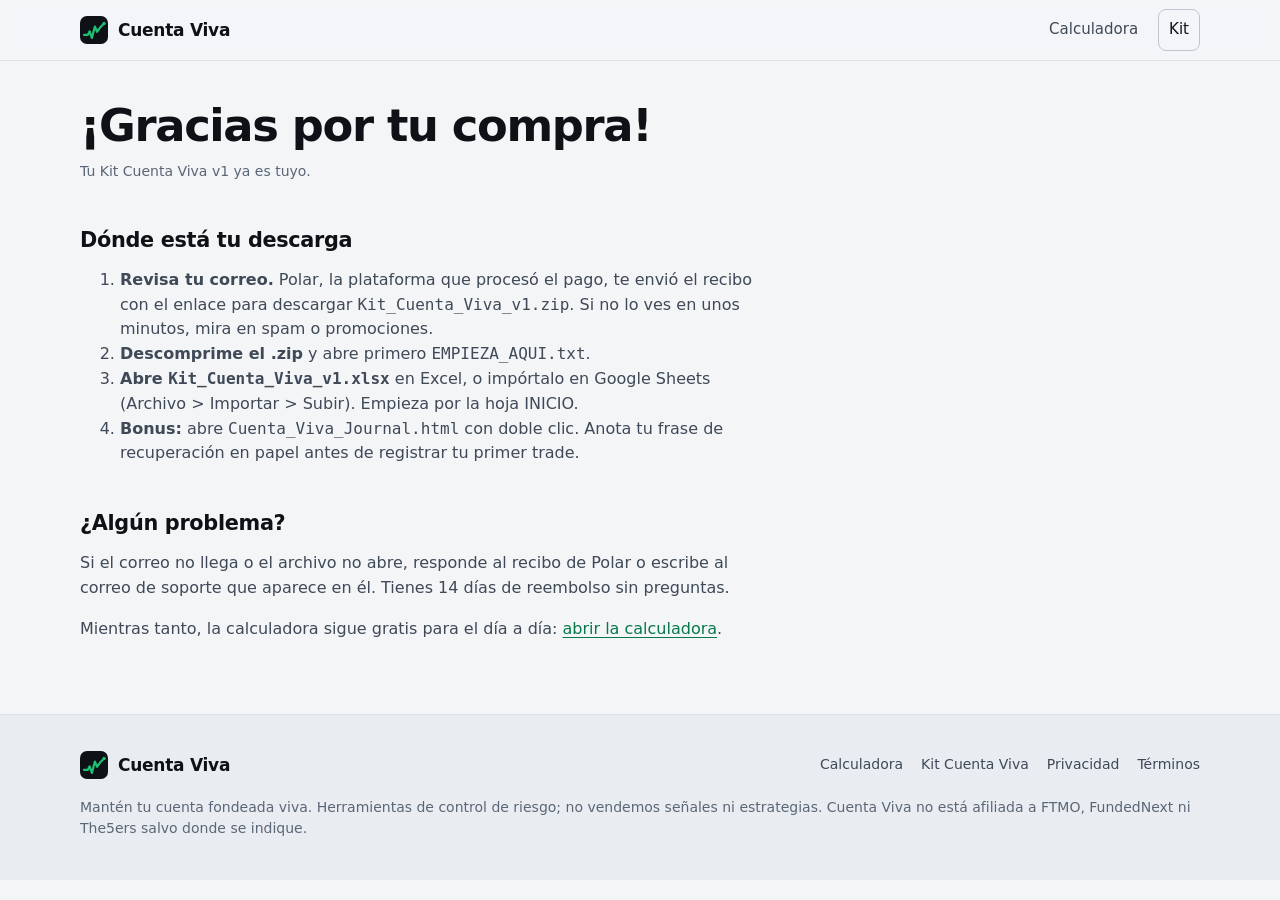
==== gracias.html @ 774d7f0c "Add post-purchase thank-you page Co-Authored-By: Claude Opus 5.5 <noreply@anthropic.com>" ====
<!doctype html>
<html lang="es">
<head>
<meta charset="utf-8">
<meta name="viewport" content="width=device-width, initial-scale=1, viewport-fit=cover">
<title>Gracias por tu compra | Cuenta Viva</title>
<meta name="robots" content="noindex">
<meta name="theme-color" content="#0E1116" media="(prefers-color-scheme: dark)">
<meta name="theme-color" content="#F3F5F7" media="(prefers-color-scheme: light)">
<meta name="color-scheme" content="dark light">
<link rel="icon" href="favicon.svg" type="image/svg+xml">
<link rel="stylesheet" href="styles.css">
</head>
<body>
<a class="skip" href="#main">Saltar al contenido</a>
<header class="site-header">
  <div class="wrap">
    <a class="brand" href="./" aria-label="Cuenta Viva, inicio">
      <svg viewBox="0 0 32 32" aria-hidden="true"><rect width="32" height="32" rx="8" fill="#0E1116"/><path d="M4.5 21.5h4.5l2-4 2.6 7.5 3.4-13 2.5 6 3.2-4.5 4.8-5" fill="none" stroke="#1FBF75" stroke-width="2.5" stroke-linecap="round" stroke-linejoin="round"/><circle cx="27.5" cy="8.5" r="1.9" fill="#1FBF75"/></svg>
      Cuenta Viva
    </a>
    <nav class="nav" aria-label="Principal">
      <a href="./">Calculadora</a>
      <a href="kit.html" class="nav-cta">Kit</a>
    </nav>
  </div>
</header>

<main id="main">
  <article class="wrap doc">
    <h1>¡Gracias por tu compra!</h1>
    <p class="updated">Tu Kit Cuenta Viva v1 ya es tuyo.</p>
    <div class="prose">
      <h2>Dónde está tu descarga</h2>
      <ol>
        <li><strong>Revisa tu correo.</strong> Polar, la plataforma que procesó el pago, te envió el recibo con el enlace para descargar <code>Kit_Cuenta_Viva_v1.zip</code>. Si no lo ves en unos minutos, mira en spam o promociones.</li>
        <li><strong>Descomprime el .zip</strong> y abre primero <code>EMPIEZA_AQUI.txt</code>.</li>
        <li><strong>Abre <code>Kit_Cuenta_Viva_v1.xlsx</code></strong> en Excel, o impórtalo en Google Sheets (Archivo &gt; Importar &gt; Subir). Empieza por la hoja INICIO.</li>
        <li><strong>Bonus:</strong> abre <code>Cuenta_Viva_Journal.html</code> con doble clic. Anota tu frase de recuperación en papel antes de registrar tu primer trade.</li>
      </ol>

      <h2>¿Algún problema?</h2>
      <p>Si el correo no llega o el archivo no abre, responde al recibo de Polar o escribe al correo de soporte que aparece en él. Tienes 14 días de reembolso sin preguntas.</p>

      <p>Mientras tanto, la calculadora sigue gratis para el día a día: <a href="./">abrir la calculadora</a>.</p>
    </div>
  </article>
</main>

<footer class="site-footer">
  <div class="wrap">
    <div class="foot-top">
      <a class="brand" href="./">
        <svg viewBox="0 0 32 32" aria-hidden="true"><rect width="32" height="32" rx="8" fill="#0E1116"/><path d="M4.5 21.5h4.5l2-4 2.6 7.5 3.4-13 2.5 6 3.2-4.5 4.8-5" fill="none" stroke="#1FBF75" stroke-width="2.5" stroke-linecap="round" stroke-linejoin="round"/><circle cx="27.5" cy="8.5" r="1.9" fill="#1FBF75"/></svg>
        Cuenta Viva
      </a>
      <ul class="foot-links">
        <li><a href="./">Calculadora</a></li>
        <li><a href="kit.html">Kit Cuenta Viva</a></li>
        <li><a href="privacidad.html">Privacidad</a></li>
        <li><a href="terminos.html">Términos</a></li>
      </ul>
    </div>
    <p>Mantén tu cuenta fondeada viva. Herramientas de control de riesgo; no vendemos señales ni estrategias. Cuenta Viva no está afiliada a FTMO, FundedNext ni The5ers salvo donde se indique.</p>
  </div>
</footer>
</body>
</html>
---- styles.css ----
/* Cuenta Viva — estilos. Sin dependencias. Oscuro por defecto, claro según el sistema. */

:root {
  color-scheme: dark light;

  --bg: #0E1116;
  --bg-sunk: #0A0D11;
  --surface: #151A21;
  --surface-2: #1B222B;
  --field: #0F1318;
  --line: #262E39;
  --line-strong: #364050;
  --text: #E8ECF1;
  --text-2: #AAB4C2;
  --text-3: #8591A2;

  --green: #1FBF75;
  --amber: #F2A93B;
  --red: #E5484D;
  --green-ink: #43D68E;
  --amber-ink: #F5B95A;
  --red-ink: #FF7377;
  --on-green: #04130B;

  --lamp-off: #1E252E;
  --housing: #07090C;
  --track: #212933;

  --shadow-1: 0 1px 2px rgba(0, 0, 0, .35);
  --shadow-2: 0 2px 4px rgba(0, 0, 0, .3), 0 10px 16px -10px rgba(0, 0, 0, .55);

  --font: ui-sans-serif, system-ui, -apple-system, "Segoe UI", Roboto, "Helvetica Neue", Arial, "Noto Sans", sans-serif;
  --font-num: ui-sans-serif, system-ui, -apple-system, "Segoe UI", Roboto, "Helvetica Neue", Arial, sans-serif;
  --mono: ui-monospace, "SF Mono", "Cascadia Mono", "Segoe UI Mono", Consolas, monospace;

  --r-sm: 8px;
  --r-md: 12px;
  --r-lg: 18px;
  --gutter: 16px;
  --ease-out: cubic-bezier(.16, 1, .3, 1);
}

@media (prefers-color-scheme: light) {
  :root {
    --bg: #F3F5F7;
    --bg-sunk: #E9EDF1;
    --surface: #FFFFFF;
    --surface-2: #F1F4F7;
    --field: #FFFFFF;
    --line: #DDE2E8;
    --line-strong: #BCC5D0;
    --text: #0E1116;
    --text-2: #3F4957;
    --text-3: #5B6676;

    --green-ink: #08784A;
    --amber-ink: #8A5600;
    --red-ink: #BF242B;

    --lamp-off: #D9DFE6;
    --housing: #2A323C;
    --track: #E3E8ED;

    --shadow-1: 0 1px 2px rgba(16, 24, 40, .06);
    --shadow-2: 0 2px 4px rgba(16, 24, 40, .05), 0 10px 16px -10px rgba(16, 24, 40, .16);
  }
}

/* ---------- Base ---------- */
*, *::before, *::after { box-sizing: border-box; }
html { -webkit-text-size-adjust: 100%; text-size-adjust: 100%; scroll-behavior: smooth; scroll-padding-top: 80px; }
@media (prefers-reduced-motion: reduce) { html { scroll-behavior: auto; } }
body {
  margin: 0;
  background: var(--bg);
  color: var(--text);
  font-family: var(--font);
  font-size: 16px;
  line-height: 1.55;
  -webkit-font-smoothing: antialiased;
  -moz-osx-font-smoothing: grayscale;
  caret-color: var(--green);
  scrollbar-color: var(--line-strong) var(--bg);
  overflow-x: hidden;
}
::selection { background: color-mix(in srgb, var(--green) 35%, transparent); color: var(--text); }
img, svg { display: block; max-width: 100%; }
h1, h2, h3 { line-height: 1.12; letter-spacing: -0.022em; margin: 0; text-wrap: balance; font-weight: 720; }
p { margin: 0; text-wrap: pretty; }
a { color: var(--green-ink); text-underline-offset: .2em; text-decoration-thickness: 1px; }
a:hover { text-decoration-thickness: 2px; }
:focus-visible { outline: 2px solid var(--green); outline-offset: 3px; border-radius: 4px; }
.num, .tabular { font-variant-numeric: tabular-nums; font-feature-settings: "tnum" 1; }
.sr-only { position: absolute; width: 1px; height: 1px; padding: 0; margin: -1px; overflow: hidden; clip: rect(0 0 0 0); white-space: nowrap; border: 0; }
.skip { position: absolute; left: 12px; top: -60px; z-index: 50; background: var(--green); color: var(--on-green); padding: 10px 14px; border-radius: var(--r-sm); font-weight: 650; text-decoration: none; }
.skip:focus { top: 12px; }
[hidden] { display: none !important; }

.wrap { width: 100%; max-width: 1200px; margin-inline: auto; padding-inline: var(--gutter); }
@media (min-width: 640px) { :root { --gutter: 24px; } }
@media (min-width: 1024px) { :root { --gutter: 40px; } }

.icon { width: 20px; height: 20px; flex: none; fill: none; stroke: currentColor; stroke-width: 1.75; stroke-linecap: round; stroke-linejoin: round; }

/* ---------- Header ---------- */
.site-header { position: sticky; top: 0; z-index: 20; background: color-mix(in srgb, var(--bg) 88%, transparent); backdrop-filter: saturate(1.4) blur(10px); -webkit-backdrop-filter: saturate(1.4) blur(10px); border-bottom: 1px solid var(--line); }
.site-header .wrap { display: flex; align-items: center; justify-content: space-between; gap: 16px; height: 60px; }
.brand { display: inline-flex; align-items: center; gap: 10px; color: var(--text); text-decoration: none; font-weight: 720; letter-spacing: -0.015em; font-size: 17px; }
.brand svg { width: 28px; height: 28px; }
.nav { display: flex; align-items: center; gap: 4px; }
.nav a { color: var(--text-2); text-decoration: none; font-size: 15px; padding: 8px 10px; border-radius: var(--r-sm); }
.nav a:hover { color: var(--text); background: var(--surface-2); }
.nav a[aria-current="page"] { color: var(--text); }
.nav .nav-cta { color: var(--text); border: 1px solid var(--line-strong); margin-left: 6px; }
.nav .nav-cta:hover { border-color: var(--green); background: transparent; }
@media (max-width: 639px) { .nav .nav-hide-sm { display: none; } }

/* ---------- Buttons ---------- */
.btn { display: inline-flex; align-items: center; justify-content: center; gap: 8px; min-height: 48px; padding: 12px 20px; border-radius: var(--r-md); font: inherit; font-weight: 650; font-size: 16px; line-height: 1.2; text-decoration: none; cursor: pointer; border: 1px solid transparent; transition: background-color .2s var(--ease-out), border-color .2s var(--ease-out), transform .2s var(--ease-out), box-shadow .2s var(--ease-out); }
.btn:active { transform: translateY(1px); }
.btn-primary { background: var(--green); color: var(--on-green); box-shadow: 0 1px 0 rgba(255, 255, 255, .25) inset, 0 1px 2px rgba(0, 0, 0, .3); }
.btn-primary:hover { background: color-mix(in srgb, var(--green) 88%, #fff); text-decoration: none; }
.btn-ghost { background: transparent; color: var(--text); border-color: var(--line-strong); }
.btn-ghost:hover { border-color: var(--text-3); background: var(--surface-2); text-decoration: none; }
.btn-quiet { background: transparent; color: var(--text-2); min-height: 40px; padding: 8px 12px; font-weight: 550; font-size: 15px; }
.btn-quiet:hover { color: var(--text); background: var(--surface-2); }
.btn[aria-disabled="true"], .btn:disabled { background: var(--surface-2); color: var(--text-2); border-color: var(--line-strong); box-shadow: none; cursor: not-allowed; transform: none; }

/* ---------- Hero (calculadora) ---------- */
.hero { padding-block: 28px 20px; }
.hero h1 { font-size: clamp(1.75rem, 1.2rem + 2.6vw, 3.1rem); max-width: 20ch; }
.hero .lede { margin-top: 12px; color: var(--text-2); font-size: clamp(1rem, .95rem + .3vw, 1.15rem); max-width: 62ch; }
@media (min-width: 1024px) { .hero { padding-block: 56px 32px; } }

/* ---------- Calculadora ---------- */
.calc { display: grid; gap: 20px; align-items: start; padding-bottom: 48px; }
@media (min-width: 960px) {
  .calc { grid-template-columns: minmax(0, 1.12fr) minmax(380px, .88fr); gap: 32px; }
  .results { position: sticky; top: 76px; }
}

.form { display: grid; gap: 16px; }
.group { margin: 0; padding: 18px 16px 20px; border: 1px solid var(--line); border-radius: var(--r-lg); background: var(--surface); min-width: 0; }
@media (min-width: 640px) { .group { padding: 22px 24px 24px; } }
.group legend { float: left; width: 100%; padding: 0; margin-bottom: 14px; font-size: 17px; font-weight: 700; letter-spacing: -0.01em; }
.group legend + * { clear: both; }
.group-note { color: var(--text-3); font-size: 13.5px; margin: -6px 0 14px; clear: both; }

.fields { display: grid; grid-template-columns: repeat(2, minmax(0, 1fr)); gap: 14px 12px; }
.fields .span-2 { grid-column: 1 / -1; }
@media (min-width: 640px) { .fields { gap: 16px; } }

.field { display: grid; gap: 6px; min-width: 0; align-content: start; }
.field > label, .field > .label { font-size: 14px; font-weight: 600; color: var(--text); line-height: 1.3; }
.hint { font-size: 13px; color: var(--text-3); line-height: 1.4; }
.hint strong { color: var(--text-2); font-weight: 600; }
.err { font-size: 13px; color: var(--red-ink); line-height: 1.35; display: flex; gap: 6px; align-items: flex-start; }

.control { position: relative; display: flex; align-items: center; }
.control input, .control select, select.select {
  width: 100%; min-height: 48px; padding: 11px 14px; border-radius: var(--r-md);
  border: 1px solid var(--line-strong); background: var(--field); color: var(--text);
  font: inherit; font-size: 16px; font-variant-numeric: tabular-nums;
  transition: border-color .15s, box-shadow .15s;
  appearance: none; -webkit-appearance: none;
}
.control input::placeholder { color: var(--text-3); }
.control input:hover, .control select:hover { border-color: var(--text-3); }
.control input:focus, .control select:focus { outline: none; border-color: var(--green); box-shadow: 0 0 0 3px color-mix(in srgb, var(--green) 30%, transparent); }
.control input[aria-invalid="true"] { border-color: var(--red); }
.control input[aria-invalid="true"]:focus { box-shadow: 0 0 0 3px color-mix(in srgb, var(--red) 30%, transparent); }
.control .unit { position: absolute; right: 12px; color: var(--text-3); font-size: 14px; pointer-events: none; white-space: nowrap; }
.control.has-unit input { padding-right: 52px; }
.control.has-unit.unit-wide input { padding-right: 96px; }
.control select { padding-right: 40px; cursor: pointer; }
.control.is-select::after { content: ""; position: absolute; right: 16px; top: 50%; width: 8px; height: 8px; margin-top: -6px; border-right: 1.75px solid var(--text-2); border-bottom: 1.75px solid var(--text-2); transform: rotate(45deg); pointer-events: none; }
.control select option { background: var(--surface); color: var(--text); }

/* Segmentado (radios) */
.seg { display: grid; grid-auto-flow: column; grid-auto-columns: 1fr; padding: 4px; gap: 4px; border-radius: var(--r-md); background: var(--field); border: 1px solid var(--line-strong); min-height: 48px; }
.seg input { position: absolute; opacity: 0; pointer-events: none; }
.seg label { display: flex; align-items: center; justify-content: center; text-align: center; padding: 8px 10px; border-radius: 9px; font-size: 15px; font-weight: 600; color: var(--text-2); cursor: pointer; transition: background-color .15s, color .15s; line-height: 1.2; }
.seg label:hover { color: var(--text); }
.seg input:checked + label { background: var(--surface-2); color: var(--text); box-shadow: var(--shadow-1); }
@media (prefers-color-scheme: light) { .seg input:checked + label { background: var(--text); color: var(--bg); } }
.seg input:focus-visible + label { outline: 2px solid var(--green); outline-offset: 1px; }

.risk-row { display: grid; grid-template-columns: minmax(0, 1fr) 112px; gap: 8px; }

/* Checkbox */
.check { display: flex; gap: 12px; align-items: flex-start; cursor: pointer; font-size: 15px; line-height: 1.4; padding: 4px 0; }
.check input { appearance: none; -webkit-appearance: none; margin: 1px 0 0; width: 22px; height: 22px; flex: none; border-radius: 6px; border: 1.5px solid var(--line-strong); background: var(--field); display: grid; place-content: center; cursor: pointer; }
.check input::after { content: ""; width: 11px; height: 6px; border-left: 2px solid var(--on-green); border-bottom: 2px solid var(--on-green); transform: rotate(-45deg) translate(1px, -1px); opacity: 0; }
.check input:checked { background: var(--green); border-color: var(--green); }
.check input:checked::after { opacity: 1; }
.check input:focus-visible { outline: 2px solid var(--green); outline-offset: 2px; }
.check small { display: block; color: var(--text-3); font-size: 13px; margin-top: 2px; }

.trailing-box { grid-column: 1 / -1; display: grid; gap: 12px; padding: 14px; border-radius: var(--r-md); background: var(--surface-2); }

/* ---------- Resultados ---------- */
.results { display: grid; gap: 14px; }
.panel { background: var(--surface); border: 1px solid var(--line); border-radius: var(--r-lg); box-shadow: var(--shadow-1); }

/* Semáforo */
.signal { --c: var(--green); --ink: var(--green-ink); display: grid; grid-template-columns: auto 1fr; gap: 18px; align-items: center; padding: 18px; border-radius: var(--r-lg); border: 1px solid color-mix(in srgb, var(--c) 45%, var(--line)); background: linear-gradient(180deg, color-mix(in srgb, var(--c) 13%, var(--surface)), var(--surface) 85%); box-shadow: var(--shadow-2); transition: border-color .5s var(--ease-out), background .5s var(--ease-out); }
.signal[data-estado="ambar"] { --c: var(--amber); --ink: var(--amber-ink); }
.signal[data-estado="rojo"] { --c: var(--red); --ink: var(--red-ink); }
.signal[data-estado="nada"] { --c: var(--line-strong); --ink: var(--text-2); }
@media (min-width: 640px) { .signal { padding: 22px 24px; gap: 22px; } }

.lamp { display: grid; gap: 7px; padding: 7px; border-radius: 999px; background: var(--housing); box-shadow: inset 0 1px 3px rgba(0, 0, 0, .6), 0 1px 0 rgba(255, 255, 255, .04); }
.lamp span { width: 30px; height: 30px; border-radius: 50%; background: var(--lamp-off); display: grid; place-items: center; color: transparent; transition: background-color .45s var(--ease-out), box-shadow .45s var(--ease-out), color .3s; }
@media (prefers-color-scheme: light) { .lamp span { background: #39424D; } }
.lamp span svg { width: 18px; height: 18px; stroke-width: 2.5; }
.lamp .l-rojo.on { background: var(--red); color: #2A0507; box-shadow: 0 0 0 3px color-mix(in srgb, var(--red) 25%, transparent); }
.lamp .l-ambar.on { background: var(--amber); color: #2B1A00; box-shadow: 0 0 0 3px color-mix(in srgb, var(--amber) 25%, transparent); }
.lamp .l-verde.on { background: var(--green); color: #03130A; box-shadow: 0 0 0 3px color-mix(in srgb, var(--green) 25%, transparent); }
@media (min-width: 640px) { .lamp span { width: 36px; height: 36px; } .lamp span svg { width: 20px; height: 20px; } }

.signal-title { font-size: clamp(1.6rem, 1.3rem + 1.4vw, 2.15rem); font-weight: 760; letter-spacing: -0.03em; line-height: 1.05; color: var(--ink); }
.signal-msg { margin-top: 8px; color: var(--text-2); font-size: 15px; line-height: 1.45; }
.signal-msg strong { color: var(--text); font-weight: 650; }

/* Lote */
.lot { padding: 18px; display: grid; gap: 14px; }
@media (min-width: 640px) { .lot { padding: 20px 24px; } }
.lot-main { display: flex; align-items: baseline; justify-content: space-between; gap: 12px; flex-wrap: wrap; }
.metric-label { font-size: 12.5px; font-weight: 650; letter-spacing: .06em; text-transform: uppercase; color: var(--text-3); }
.lot-value { font-size: clamp(2.5rem, 2rem + 2.2vw, 3.4rem); font-weight: 760; letter-spacing: -0.035em; line-height: 1; font-variant-numeric: tabular-nums; }
.lot-value small { font-size: .4em; font-weight: 600; letter-spacing: 0; color: var(--text-2); margin-left: 6px; }
.lot-sub { color: var(--text-2); font-size: 14.5px; }
.metrics { display: grid; grid-template-columns: repeat(2, minmax(0, 1fr)); border-top: 1px solid var(--line); }
.metric { padding: 14px 0 0; display: grid; gap: 4px; }
.metric + .metric { padding-left: 16px; border-left: 1px solid var(--line); }
.metric-value { font-size: 1.6rem; font-weight: 720; letter-spacing: -0.02em; font-variant-numeric: tabular-nums; line-height: 1.1; }
.metric-value small { font-size: .55em; color: var(--text-2); font-weight: 600; letter-spacing: 0; margin-left: 4px; }
.metric-note { font-size: 13px; color: var(--text-3); line-height: 1.35; }

.alert { display: flex; gap: 10px; align-items: flex-start; padding: 12px 14px; border-radius: var(--r-md); font-size: 14.5px; line-height: 1.45; background: color-mix(in srgb, var(--red) 12%, var(--surface)); color: var(--text); border: 1px solid color-mix(in srgb, var(--red) 40%, var(--line)); }
.alert .icon { color: var(--red-ink); margin-top: 1px; }
.alert.is-amber { background: color-mix(in srgb, var(--amber) 12%, var(--surface)); border-color: color-mix(in srgb, var(--amber) 40%, var(--line)); }
.alert.is-amber .icon { color: var(--amber-ink); }

/* Medidores de colchón */
.gauges { padding: 18px; display: grid; gap: 20px; }
@media (min-width: 640px) { .gauges { padding: 20px 24px 22px; } }
.gauge-head { display: flex; align-items: baseline; justify-content: space-between; gap: 10px; margin-bottom: 9px; flex-wrap: wrap; }
.gauge-name { font-size: 15px; font-weight: 650; display: inline-flex; align-items: center; gap: 8px; flex-wrap: wrap; }
.tag { font-size: 11.5px; font-weight: 700; letter-spacing: .05em; text-transform: uppercase; padding: 3px 8px; border-radius: 999px; background: var(--text); color: var(--bg); }
.gauge-val { font-size: 15px; font-weight: 650; font-variant-numeric: tabular-nums; }
.gauge-val span { color: var(--text-3); font-weight: 500; }
.track { --pct: 100%; --r1: 10%; --r3: 30%; --tick: 10%; position: relative; height: 16px; border-radius: 5px; background: var(--track); }
.track .zones, .track .fill, .track .ticks { border-radius: inherit; }
.track .zones, .track .fill { position: absolute; inset: 0; background: linear-gradient(90deg, var(--red) 0 var(--r1), var(--amber) var(--r1) var(--r3), var(--green) var(--r3) 100%); }
.track .zones { opacity: .2; }
.track .fill { clip-path: inset(0 calc(100% - var(--pct)) 0 0); transition: clip-path .6s var(--ease-out); }
.track .ticks { position: absolute; inset: 0; background-image: repeating-linear-gradient(90deg, transparent 0 calc(var(--tick) - 2px), var(--surface) calc(var(--tick) - 2px) var(--tick)); background-position: 0 0; }
.track .ticks.off { display: none; }
.track .needle { position: absolute; top: -3px; bottom: -3px; left: var(--pct); width: 3px; margin-left: -1.5px; background: var(--text); border-radius: 2px; transition: left .6s var(--ease-out); box-shadow: 0 0 0 2px var(--surface); }
.gauge-foot { display: flex; justify-content: space-between; gap: 10px; margin-top: 8px; font-size: 13px; color: var(--text-3); font-variant-numeric: tabular-nums; flex-wrap: wrap; }
.legend { display: flex; flex-wrap: wrap; gap: 6px 16px; font-size: 12.5px; color: var(--text-3); padding-top: 2px; }
.legend i { display: inline-block; width: 10px; height: 10px; border-radius: 2px; margin-right: 6px; vertical-align: -1px; }

.progress { height: 8px; border-radius: 4px; background: var(--track); overflow: hidden; margin-top: 6px; }
.progress span { display: block; height: 100%; width: 0; background: var(--text-2); border-radius: 4px; transition: width .6s var(--ease-out); }

.panel-actions { display: flex; flex-wrap: wrap; gap: 4px 8px; align-items: center; justify-content: space-between; padding: 10px 12px; border-top: 1px solid var(--line); }
.toast { font-size: 13.5px; color: var(--green-ink); }

@media (prefers-reduced-motion: reduce) {
  .track .fill, .track .needle, .progress span, .lamp span, .signal { transition: none; }
}

/* Barra flotante en móvil */
.dock { position: fixed; left: 8px; right: 8px; bottom: calc(8px + env(safe-area-inset-bottom)); z-index: 30; display: flex; align-items: center; gap: 12px; padding: 10px 10px 10px 14px; border-radius: 14px; background: color-mix(in srgb, var(--surface) 94%, transparent); backdrop-filter: blur(12px); -webkit-backdrop-filter: blur(12px); border: 1px solid var(--line-strong); box-shadow: var(--shadow-2); transform: translateY(140%); transition: transform .35s var(--ease-out); }
.dock.show { transform: none; }
.dock-dot { width: 14px; height: 14px; border-radius: 50%; background: var(--green); flex: none; display: grid; place-items: center; }
.dock[data-estado="ambar"] .dock-dot { background: var(--amber); }
.dock[data-estado="rojo"] .dock-dot { background: var(--red); }
.dock[data-estado="nada"] .dock-dot { background: var(--line-strong); }
.dock-text { flex: 1; min-width: 0; font-size: 14px; line-height: 1.25; }
.dock-text strong { display: block; font-size: 15px; }
.dock-text span { color: var(--text-2); font-variant-numeric: tabular-nums; }
.dock .btn { min-height: 40px; padding: 8px 14px; font-size: 14px; }
@media (min-width: 960px) { .dock { display: none; } }
@media (prefers-reduced-motion: reduce) { .dock { transition: none; } }

/* ---------- Secciones de contenido ---------- */
.section { padding-block: 56px; border-top: 1px solid var(--line); }
@media (min-width: 1024px) { .section { padding-block: 88px; } }
.section h2 { font-size: clamp(1.5rem, 1.2rem + 1.4vw, 2.25rem); max-width: 26ch; }
.section .intro { margin-top: 12px; color: var(--text-2); max-width: 64ch; font-size: 1.05rem; }
.prose { max-width: 68ch; }
.prose p + p { margin-top: 1em; }

.split { display: grid; gap: 28px; }
@media (min-width: 960px) { .split { grid-template-columns: minmax(0, .8fr) minmax(0, 1.2fr); gap: 64px; } }

/* Lista tipo checklist con puntos guía */
.checklist { list-style: none; margin: 0; padding: 0; border-top: 1px solid var(--line); }
.checklist li { padding: 16px 0; border-bottom: 1px solid var(--line); }
.checklist .row { display: flex; align-items: baseline; gap: 10px; }
.checklist .term { font-weight: 650; flex: none; max-width: 70%; }
.checklist .dots { flex: 1; min-width: 24px; border-bottom: 2px dotted var(--line-strong); transform: translateY(-4px); }
.checklist .resp { flex: none; font-size: 13px; font-weight: 700; letter-spacing: .06em; text-transform: uppercase; color: var(--green-ink); }
.checklist .formula { margin-top: 8px; font-size: 15px; color: var(--text); background: var(--surface); border: 1px solid var(--line); border-radius: var(--r-sm); padding: 10px 12px; font-variant-numeric: tabular-nums; overflow-wrap: anywhere; }
.checklist .formula code { font-family: var(--mono); font-size: 14px; }
.checklist .desc { margin-top: 6px; color: var(--text-2); font-size: 15px; max-width: 62ch; }
.checklist .resp.is-bonus { color: var(--amber-ink); }

.example { margin-top: 24px; padding: 18px; border-radius: var(--r-lg); background: var(--surface); border: 1px solid var(--line); font-size: 15px; color: var(--text-2); }
.example h3 { font-size: 16px; color: var(--text); margin-bottom: 8px; letter-spacing: -0.01em; }
.example ol { margin: 8px 0 0; padding-left: 20px; display: grid; gap: 4px; font-variant-numeric: tabular-nums; }

/* FAQ */
.faq { border-top: 1px solid var(--line); }
.faq details { border-bottom: 1px solid var(--line); }
.faq summary { list-style: none; cursor: pointer; display: flex; justify-content: space-between; align-items: center; gap: 16px; padding: 18px 2px; font-weight: 650; font-size: 17px; line-height: 1.35; }
.faq summary::-webkit-details-marker { display: none; }
.faq summary:hover { color: var(--green-ink); }
.faq summary .icon { transition: transform .25s var(--ease-out); color: var(--text-3); }
.faq details[open] summary .icon { transform: rotate(45deg); }
.faq .answer { padding: 0 2px 20px; color: var(--text-2); max-width: 68ch; }
.faq .answer p + p { margin-top: .8em; }

/* CTA kit */
.cta-band { display: grid; gap: 28px; align-items: center; padding: 24px 18px; border-radius: 22px; background: var(--surface); border: 1px solid var(--line); box-shadow: var(--shadow-2); }
@media (min-width: 640px) { .cta-band { padding: 36px; } }
@media (min-width: 960px) { .cta-band { grid-template-columns: minmax(0, 1fr) minmax(0, 1fr); padding: 48px; gap: 48px; } }
.cta-band h2 { font-size: clamp(1.5rem, 1.2rem + 1.4vw, 2.2rem); }
.cta-band p { color: var(--text-2); margin-top: 12px; }
.ticks-list { list-style: none; padding: 0; margin: 18px 0 0; display: grid; gap: 10px; }
.ticks-list li { display: flex; gap: 10px; align-items: flex-start; color: var(--text); }
.ticks-list .icon { color: var(--green-ink); margin-top: 2px; }
.price { display: flex; align-items: baseline; gap: 12px; flex-wrap: wrap; }
.price .now { font-size: 2.6rem; font-weight: 760; letter-spacing: -0.035em; font-variant-numeric: tabular-nums; line-height: 1; }
.price .now small { font-size: .42em; color: var(--text-2); font-weight: 650; margin-right: 4px; letter-spacing: 0; }
.price .was { color: var(--text-3); text-decoration: line-through; font-variant-numeric: tabular-nums; }
.price .tag-launch { font-size: 13px; font-weight: 650; color: var(--amber-ink); }
.buy { display: grid; gap: 12px; margin-top: 20px; justify-items: start; }
.buy-note { font-size: 14px; color: var(--text-3); max-width: 46ch; }
.buy .btn { min-width: 220px; }
@media (max-width: 479px) { .buy, .buy .btn { width: 100%; justify-items: stretch; } }
.lite { display: flex; gap: 10px; align-items: center; margin-top: 18px; font-size: 15px; }

/* Aviso */
.disclaimer { display: flex; gap: 12px; align-items: flex-start; padding: 16px 18px; border-radius: var(--r-md); background: var(--surface); border: 1px solid var(--line); color: var(--text-2); font-size: 14.5px; line-height: 1.5; max-width: 80ch; }
.disclaimer strong { color: var(--text); }
.disclaimer .icon { color: var(--amber-ink); margin-top: 2px; }

.affiliates ul { list-style: none; padding: 0; margin: 14px 0 0; display: flex; flex-wrap: wrap; gap: 10px; }

/* ---------- Footer ---------- */
.site-footer { border-top: 1px solid var(--line); padding-block: 36px 96px; color: var(--text-3); font-size: 14px; background: var(--bg-sunk); }
@media (min-width: 960px) { .site-footer { padding-bottom: 40px; } }
.site-footer .wrap { display: grid; gap: 18px; }
.foot-top { display: flex; justify-content: space-between; align-items: center; gap: 16px; flex-wrap: wrap; }
.foot-links { display: flex; flex-wrap: wrap; gap: 4px 18px; list-style: none; margin: 0; padding: 0; }
.foot-links a { color: var(--text-2); text-decoration: none; }
.foot-links a:hover { color: var(--text); text-decoration: underline; }

/* ---------- Página del kit ---------- */
.kit-hero { padding-block: 32px 48px; display: grid; gap: 36px; align-items: center; }
@media (min-width: 960px) { .kit-hero { grid-template-columns: minmax(0, .95fr) minmax(0, 1.05fr); gap: 56px; padding-block: 72px 88px; } }
.kit-hero h1 { font-size: clamp(2.1rem, 1.4rem + 3.2vw, 3.6rem); letter-spacing: -0.035em; }
.kit-hero .lede { margin-top: 14px; color: var(--text-2); font-size: clamp(1.05rem, 1rem + .35vw, 1.22rem); max-width: 46ch; }
.kit-hero .price { margin-top: 24px; }
.honest { margin-top: 18px; font-size: 14.5px; color: var(--text-3); max-width: 50ch; }

/* Maqueta de hoja de cálculo (ilustrativa, CSS) */
.mock { border-radius: 14px; background: var(--surface); border: 1px solid var(--line-strong); box-shadow: var(--shadow-2); overflow: hidden; font-size: 12.5px; }
.mock-bar { display: flex; align-items: center; gap: 6px; padding: 9px 12px; background: var(--surface-2); border-bottom: 1px solid var(--line); color: var(--text-3); font-size: 12px; }
.mock-bar i { width: 9px; height: 9px; border-radius: 50%; background: var(--line-strong); display: inline-block; }
.mock-bar b { margin-left: 8px; font-weight: 600; color: var(--text-2); overflow: hidden; white-space: nowrap; text-overflow: ellipsis; }
.mock-tabs { display: flex; gap: 2px; padding: 0 8px; background: var(--surface-2); border-top: 1px solid var(--line); overflow: hidden; }
.mock-tabs span { padding: 6px 10px; color: var(--text-3); white-space: nowrap; font-size: 11.5px; }
.mock-tabs span.on { background: var(--surface); color: var(--text); font-weight: 600; border-radius: 0 0 6px 6px; }
.mock-body { padding: 14px; display: grid; gap: 12px; }
.mock-caption { padding: 8px 14px; font-size: 11.5px; color: var(--text-3); border-top: 1px solid var(--line); }
.mock-signal { display: flex; align-items: center; gap: 12px; padding: 12px; border-radius: 10px; background: color-mix(in srgb, var(--green) 14%, var(--surface)); border: 1px solid color-mix(in srgb, var(--green) 40%, var(--line)); }
.mock-signal .lamp { grid-auto-flow: column; padding: 5px; gap: 5px; }
.mock-signal .lamp span { width: 18px; height: 18px; }
.mock-signal .lamp span svg { width: 12px; height: 12px; }
.mock-signal strong { font-size: 16px; color: var(--green-ink); display: block; letter-spacing: -0.01em; }
.mock-signal > div:last-child > span { color: var(--text-2); }
.mock-kpis { display: grid; grid-template-columns: repeat(3, minmax(0, 1fr)); gap: 8px; }
.mock-kpis div { padding: 9px 10px; border: 1px solid var(--line); border-radius: 8px; display: grid; gap: 2px; min-width: 0; }
.mock-kpis span { color: var(--text-3); font-size: 10.5px; text-transform: uppercase; letter-spacing: .05em; font-weight: 650; white-space: nowrap; overflow: hidden; text-overflow: ellipsis; }
.mock-kpis b { font-size: 15px; font-variant-numeric: tabular-nums; letter-spacing: -0.01em; }
.sheet { width: 100%; border-collapse: collapse; font-variant-numeric: tabular-nums; table-layout: fixed; }
.sheet th, .sheet td { border: 1px solid var(--line); padding: 6px 8px; text-align: left; white-space: nowrap; overflow: hidden; text-overflow: ellipsis; }
.sheet th { background: var(--surface-2); color: var(--text-2); font-weight: 650; font-size: 11.5px; }
.sheet td.r, .sheet th.r { text-align: right; }
.pos { color: var(--green-ink); }
.neg { color: var(--red-ink); }
.pill { display: inline-block; padding: 1px 7px; border-radius: 999px; font-size: 11px; font-weight: 650; }
.pill.ok { background: color-mix(in srgb, var(--green) 18%, transparent); color: var(--green-ink); }
.pill.no { background: color-mix(in srgb, var(--red) 18%, transparent); color: var(--red-ink); }

.features { display: grid; gap: 56px; margin-top: 40px; }
.feature { display: grid; gap: 24px; align-items: center; }
@media (min-width: 960px) {
  .feature { grid-template-columns: minmax(0, .9fr) minmax(0, 1.1fr); gap: 56px; }
  .feature.flip > :first-child { order: 2; }
}
.feature h3 { font-size: clamp(1.3rem, 1.1rem + .8vw, 1.7rem); letter-spacing: -0.02em; }
.feature p { margin-top: 10px; color: var(--text-2); max-width: 56ch; }
.feature ul { margin: 14px 0 0; padding-left: 20px; color: var(--text-2); display: grid; gap: 6px; }

.compare { display: grid; gap: 10px; }
.compare-row { display: grid; grid-template-columns: 112px minmax(0, 1fr) 60px; gap: 10px; align-items: center; }
.compare-row .bar { height: 18px; border-radius: 4px; background: var(--track); overflow: hidden; }
.compare-row .bar span { display: block; height: 100%; border-radius: 4px; }
.compare-row b { text-align: right; font-variant-numeric: tabular-nums; }

.journal { background: var(--bg-sunk); }
.journal .mock-body { grid-template-columns: 1fr; }
.lock-line { display: inline-flex; gap: 6px; align-items: center; color: var(--green-ink); font-weight: 650; font-size: 11.5px; }
.lock-line .icon { width: 14px; height: 14px; }
.chart-bars { display: flex; align-items: flex-end; gap: 5px; height: 70px; padding-top: 4px; border-bottom: 1px solid var(--line); }
.chart-bars span { flex: 1; border-radius: 3px 3px 0 0; background: var(--green); opacity: .85; }
.chart-bars span.n { background: var(--red); }
.cal { display: grid; grid-template-columns: repeat(7, minmax(0, 1fr)); gap: 4px; }
.cal span { aspect-ratio: 1.6; border-radius: 4px; background: var(--surface-2); font-size: 10px; display: grid; place-items: center; color: var(--text-3); font-variant-numeric: tabular-nums; }
.cal span.g { background: color-mix(in srgb, var(--green) 28%, var(--surface)); color: var(--text); }
.cal span.r { background: color-mix(in srgb, var(--red) 26%, var(--surface)); color: var(--text); }

.fit { display: grid; gap: 20px; margin-top: 32px; }
@media (min-width: 800px) { .fit { grid-template-columns: 1fr 1fr; gap: 24px; } }
.fit > div { padding: 22px; border-radius: var(--r-lg); border: 1px solid var(--line); background: var(--surface); }
.fit h3 { font-size: 18px; display: flex; align-items: center; gap: 10px; }
.fit h3 .icon { width: 22px; height: 22px; }
.fit .yes h3 .icon { color: var(--green-ink); }
.fit .no h3 .icon { color: var(--red-ink); }
.fit ul { margin: 14px 0 0; padding-left: 20px; display: grid; gap: 8px; color: var(--text-2); }

/* Páginas legales / 404 */
.doc { padding-block: 40px 72px; }
.doc h1 { font-size: clamp(1.9rem, 1.4rem + 2vw, 2.8rem); letter-spacing: -0.03em; }
.doc .updated { color: var(--text-3); margin-top: 10px; font-size: 14px; }
.doc h2 { font-size: 1.3rem; margin-top: 2.2em; margin-bottom: .6em; letter-spacing: -0.015em; }
.doc p, .doc li { color: var(--text-2); }
.doc ul { padding-left: 20px; display: grid; gap: 6px; }
.doc .prose { margin-top: 28px; }

.notfound { padding-block: 72px 96px; display: grid; gap: 18px; justify-items: start; }
.notfound h1 { font-size: clamp(2rem, 1.4rem + 3vw, 3.4rem); letter-spacing: -0.035em; max-width: 18ch; }
.notfound p { color: var(--text-2); max-width: 52ch; }
.flatline { width: 100%; max-width: 520px; height: 60px; color: var(--text-3); }

/* Artículos */
.article .prose { max-width: 70ch; }
.article .prose p, .article .prose li { font-size: 17px; line-height: 1.65; }
.article .prose h2 { font-size: clamp(1.3rem, 1.15rem + .6vw, 1.6rem); }
.article .prose h3 { font-size: 1.15rem; margin-top: 1.6em; margin-bottom: .5em; }
.article .prose ol { padding-left: 22px; display: grid; gap: 6px; }
.article .prose code { font-family: var(--mono); font-size: .9em; background: var(--surface-2); padding: 1px 5px; border-radius: 4px; }
.article .prose .faq { margin-top: 8px; }
.article .prose .faq summary { font-size: 16.5px; }
.prose > * + * { margin-top: 1em; }
.code { white-space: pre-wrap; overflow-wrap: anywhere; margin: 1.2em 0; padding: 14px 16px; border-radius: var(--r-md); background: var(--surface); border: 1px solid var(--line); overflow-x: auto; font-size: 14.5px; line-height: 1.6; }
.code code { font-family: var(--mono); background: none !important; padding: 0 !important; font-size: inherit !important; color: var(--text); }
.table-wrap { overflow-x: auto; margin: 1.2em 0; border: 1px solid var(--line); border-radius: var(--r-md); }
table.data { width: 100%; border-collapse: collapse; font-size: 15px; font-variant-numeric: tabular-nums; }
table.data th, table.data td { padding: 10px 12px; text-align: left; border-bottom: 1px solid var(--line); white-space: nowrap; }
table.data th { background: var(--surface-2); font-weight: 650; color: var(--text); }
table.data tr:last-child td { border-bottom: 0; }
table.data td { color: var(--text-2); }
.note { margin: 1.2em 0; padding: 14px 16px; border-radius: var(--r-md); background: color-mix(in srgb, var(--amber) 9%, var(--surface)); border: 1px solid color-mix(in srgb, var(--amber) 30%, var(--line)); color: var(--text); font-size: 15.5px; }
.prose hr { border: 0; border-top: 1px solid var(--line); margin: 2em 0; }
.article-cta { margin-top: 40px; max-width: 70ch; display: grid; gap: 16px; justify-items: start; padding: 22px; border-radius: var(--r-lg); background: var(--surface); border: 1px solid var(--line); box-shadow: var(--shadow-1); }
.article-cta p { color: var(--text-2); }
.article-cta strong { color: var(--text); }

.articles { list-style: none; margin: 0; padding: 0; border-top: 1px solid var(--line); }
.articles li { border-bottom: 1px solid var(--line); }
.articles a { display: grid; gap: 4px; padding: 18px 2px; text-decoration: none; color: var(--text); }
.articles a strong { font-size: 17px; font-weight: 650; line-height: 1.35; display: flex; justify-content: space-between; gap: 16px; }
.articles a strong .icon { color: var(--text-3); margin-top: 2px; transition: transform .2s var(--ease-out), color .2s; }
.articles a span { color: var(--text-2); font-size: 15px; max-width: 64ch; }
.articles a:hover strong { color: var(--green-ink); }
.articles a:hover strong .icon { transform: translateX(3px); color: var(--green-ink); }
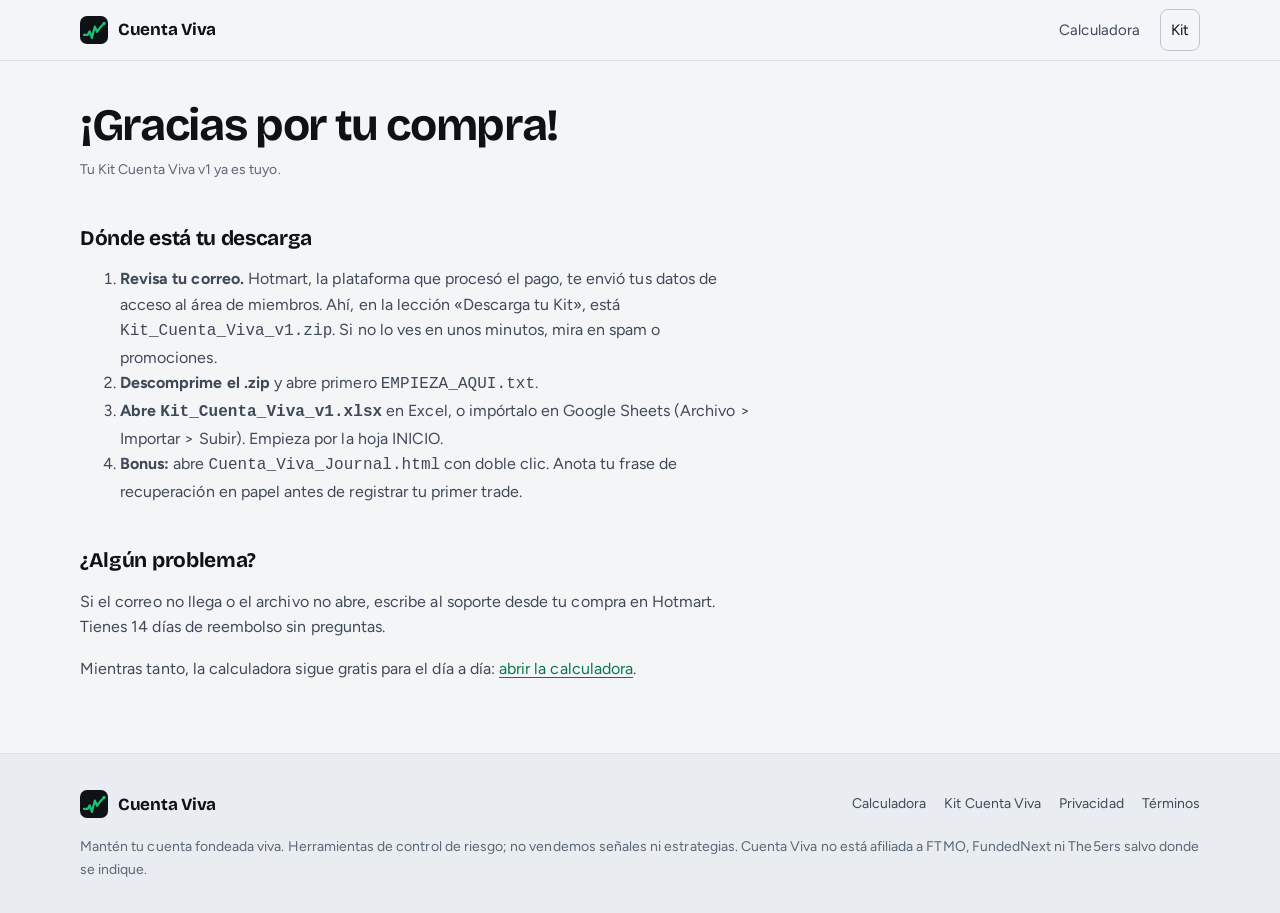
==== commit f7d0b44e: "Switch payments copy to Hotmart; price USD 15.55 Co-Authored-By: Claude Opus 5.5 <noreply@anthropic." ====
--- a/gracias.html
+++ b/gracias.html
@@ -33,14 +33,14 @@
     <div class="prose">
       <h2>Dónde está tu descarga</h2>
       <ol>
-        <li><strong>Revisa tu correo.</strong> Polar, la plataforma que procesó el pago, te envió el recibo con el enlace para descargar <code>Kit_Cuenta_Viva_v1.zip</code>. Si no lo ves en unos minutos, mira en spam o promociones.</li>
+        <li><strong>Revisa tu correo.</strong> Hotmart, la plataforma que procesó el pago, te envió tus datos de acceso al área de miembros. Ahí, en la lección «Descarga tu Kit», está <code>Kit_Cuenta_Viva_v1.zip</code>. Si no lo ves en unos minutos, mira en spam o promociones.</li>
         <li><strong>Descomprime el .zip</strong> y abre primero <code>EMPIEZA_AQUI.txt</code>.</li>
         <li><strong>Abre <code>Kit_Cuenta_Viva_v1.xlsx</code></strong> en Excel, o impórtalo en Google Sheets (Archivo &gt; Importar &gt; Subir). Empieza por la hoja INICIO.</li>
         <li><strong>Bonus:</strong> abre <code>Cuenta_Viva_Journal.html</code> con doble clic. Anota tu frase de recuperación en papel antes de registrar tu primer trade.</li>
       </ol>
 
       <h2>¿Algún problema?</h2>
-      <p>Si el correo no llega o el archivo no abre, responde al recibo de Polar o escribe al correo de soporte que aparece en él. Tienes 14 días de reembolso sin preguntas.</p>
+      <p>Si el correo no llega o el archivo no abre, escribe al soporte desde tu compra en Hotmart. Tienes 14 días de reembolso sin preguntas.</p>
 
       <p>Mientras tanto, la calculadora sigue gratis para el día a día: <a href="./">abrir la calculadora</a>.</p>
     </div>
--- a/styles.css
+++ b/styles.css
@@ -1,3 +1,12 @@
+/* Tipografía: Bricolage Grotesque (títulos y cifras grandes), Figtree (texto e interfaz),
+   Newsreader itálica (la voz humana: compañero y voz interior). Todas OFL, servidas desde /fonts. */
+@font-face { font-family: "Figtree"; src: url("fonts/figtree.woff2") format("woff2"); font-weight: 300 900; font-style: normal; font-display: swap; }
+@font-face { font-family: "Bricolage Grotesque"; src: url("fonts/bricolage.woff2") format("woff2"); font-weight: 200 800; font-style: normal; font-display: swap; }
+@font-face { font-family: "Newsreader"; src: url("fonts/newsreader-italic.woff2") format("woff2"); font-weight: 400; font-style: italic; font-display: swap; }
+/* Fallbacks con métricas parecidas para evitar saltos al cargar */
+@font-face { font-family: "Figtree Fallback"; src: local("Segoe UI"), local("Roboto"), local("Arial"); size-adjust: 101%; ascent-override: 95%; descent-override: 25%; }
+@font-face { font-family: "Bricolage Fallback"; src: local("Segoe UI Semibold"), local("Roboto"), local("Arial"); size-adjust: 98%; ascent-override: 92%; descent-override: 26%; }
+
 /* Cuenta Viva — estilos. Sin dependencias. Oscuro por defecto, claro según el sistema. */
 
 :root {
@@ -29,8 +38,9 @@
   --shadow-1: 0 1px 2px rgba(0, 0, 0, .35);
   --shadow-2: 0 2px 4px rgba(0, 0, 0, .3), 0 10px 16px -10px rgba(0, 0, 0, .55);
 
-  --font: ui-sans-serif, system-ui, -apple-system, "Segoe UI", Roboto, "Helvetica Neue", Arial, "Noto Sans", sans-serif;
-  --font-num: ui-sans-serif, system-ui, -apple-system, "Segoe UI", Roboto, "Helvetica Neue", Arial, sans-serif;
+  --font: "Figtree", "Figtree Fallback", ui-sans-serif, system-ui, sans-serif;
+  --font-display: "Bricolage Grotesque", "Bricolage Fallback", ui-sans-serif, system-ui, sans-serif;
+  --font-voice: "Newsreader", Georgia, "Times New Roman", serif;
   --mono: ui-monospace, "SF Mono", "Cascadia Mono", "Segoe UI Mono", Consolas, monospace;
 
   --r-sm: 8px;
@@ -76,7 +86,9 @@
   color: var(--text);
   font-family: var(--font);
   font-size: 16px;
-  line-height: 1.55;
+  line-height: 1.6;
+  letter-spacing: 0.003em;
+  font-kerning: normal;
   -webkit-font-smoothing: antialiased;
   -moz-osx-font-smoothing: grayscale;
   caret-color: var(--green);
@@ -85,7 +97,8 @@
 }
 ::selection { background: color-mix(in srgb, var(--green) 35%, transparent); color: var(--text); }
 img, svg { display: block; max-width: 100%; }
-h1, h2, h3 { line-height: 1.12; letter-spacing: -0.022em; margin: 0; text-wrap: balance; font-weight: 720; }
+h1, h2, h3 { font-family: var(--font-display); line-height: 1.08; letter-spacing: -0.025em; margin: 0; text-wrap: balance; font-weight: 700; }
+h3 { line-height: 1.2; letter-spacing: -0.012em; font-weight: 650; }
 p { margin: 0; text-wrap: pretty; }
 a { color: var(--green-ink); text-underline-offset: .2em; text-decoration-thickness: 1px; }
 a:hover { text-decoration-thickness: 2px; }
@@ -105,7 +118,7 @@
 /* ---------- Header ---------- */
 .site-header { position: sticky; top: 0; z-index: 20; background: color-mix(in srgb, var(--bg) 88%, transparent); backdrop-filter: saturate(1.4) blur(10px); -webkit-backdrop-filter: saturate(1.4) blur(10px); border-bottom: 1px solid var(--line); }
 .site-header .wrap { display: flex; align-items: center; justify-content: space-between; gap: 16px; height: 60px; }
-.brand { display: inline-flex; align-items: center; gap: 10px; color: var(--text); text-decoration: none; font-weight: 720; letter-spacing: -0.015em; font-size: 17px; }
+.brand { font-family: var(--font-display); display: inline-flex; align-items: center; gap: 10px; color: var(--text); text-decoration: none; font-weight: 720; letter-spacing: -0.015em; font-size: 17px; }
 .brand svg { width: 28px; height: 28px; }
 .nav { display: flex; align-items: center; gap: 4px; }
 .nav a { color: var(--text-2); text-decoration: none; font-size: 15px; padding: 8px 10px; border-radius: var(--r-sm); }
@@ -218,7 +231,7 @@
 .lamp .l-verde.on { background: var(--green); color: #03130A; box-shadow: 0 0 0 3px color-mix(in srgb, var(--green) 25%, transparent); }
 @media (min-width: 640px) { .lamp span { width: 36px; height: 36px; } .lamp span svg { width: 20px; height: 20px; } }
 
-.signal-title { font-size: clamp(1.6rem, 1.3rem + 1.4vw, 2.15rem); font-weight: 760; letter-spacing: -0.03em; line-height: 1.05; color: var(--ink); }
+.signal-title { font-family: var(--font-display); font-size: clamp(1.6rem, 1.3rem + 1.4vw, 2.15rem); font-weight: 760; letter-spacing: -0.03em; line-height: 1.05; color: var(--ink); }
 .signal-msg { margin-top: 8px; color: var(--text-2); font-size: 15px; line-height: 1.45; }
 .signal-msg strong { color: var(--text); font-weight: 650; }
 
@@ -227,13 +240,13 @@
 @media (min-width: 640px) { .lot { padding: 20px 24px; } }
 .lot-main { display: flex; align-items: baseline; justify-content: space-between; gap: 12px; flex-wrap: wrap; }
 .metric-label { font-size: 12.5px; font-weight: 650; letter-spacing: .06em; text-transform: uppercase; color: var(--text-3); }
-.lot-value { font-size: clamp(2.5rem, 2rem + 2.2vw, 3.4rem); font-weight: 760; letter-spacing: -0.035em; line-height: 1; font-variant-numeric: tabular-nums; }
+.lot-value { font-family: var(--font-display); font-size: clamp(2.5rem, 2rem + 2.2vw, 3.4rem); font-weight: 760; letter-spacing: -0.035em; line-height: 1; font-variant-numeric: tabular-nums; }
 .lot-value small { font-size: .4em; font-weight: 600; letter-spacing: 0; color: var(--text-2); margin-left: 6px; }
 .lot-sub { color: var(--text-2); font-size: 14.5px; }
 .metrics { display: grid; grid-template-columns: repeat(2, minmax(0, 1fr)); border-top: 1px solid var(--line); }
 .metric { padding: 14px 0 0; display: grid; gap: 4px; }
 .metric + .metric { padding-left: 16px; border-left: 1px solid var(--line); }
-.metric-value { font-size: 1.6rem; font-weight: 720; letter-spacing: -0.02em; font-variant-numeric: tabular-nums; line-height: 1.1; }
+.metric-value { font-family: var(--font-display); font-size: 1.6rem; font-weight: 720; letter-spacing: -0.02em; font-variant-numeric: tabular-nums; line-height: 1.1; }
 .metric-value small { font-size: .55em; color: var(--text-2); font-weight: 600; letter-spacing: 0; margin-left: 4px; }
 .metric-note { font-size: 13px; color: var(--text-3); line-height: 1.35; }
 
@@ -334,7 +347,7 @@
 .ticks-list li { display: flex; gap: 10px; align-items: flex-start; color: var(--text); }
 .ticks-list .icon { color: var(--green-ink); margin-top: 2px; }
 .price { display: flex; align-items: baseline; gap: 12px; flex-wrap: wrap; }
-.price .now { font-size: 2.6rem; font-weight: 760; letter-spacing: -0.035em; font-variant-numeric: tabular-nums; line-height: 1; }
+.price .now { font-family: var(--font-display); font-size: 2.6rem; font-weight: 760; letter-spacing: -0.035em; font-variant-numeric: tabular-nums; line-height: 1; }
 .price .now small { font-size: .42em; color: var(--text-2); font-weight: 650; margin-right: 4px; letter-spacing: 0; }
 .price .was { color: var(--text-3); text-decoration: line-through; font-variant-numeric: tabular-nums; }
 .price .tag-launch { font-size: 13px; font-weight: 650; color: var(--amber-ink); }
@@ -481,3 +494,41 @@
 .articles a span { color: var(--text-2); font-size: 15px; max-width: 64ch; }
 .articles a:hover strong { color: var(--green-ink); }
 .articles a:hover strong .icon { transform: translateX(3px); color: var(--green-ink); }
+
+/* Voz del compañero (bajo el semáforo) */
+.signal-voice { margin-top: 14px; padding-top: 12px; border-top: 1px solid color-mix(in srgb, var(--c) 28%, var(--line)); display: flex; gap: 10px; align-items: baseline; flex-wrap: wrap; }
+.signal-voice .voice-text { flex: 1 1 22ch; font-family: var(--font-voice); font-style: italic; font-size: 1.08rem; line-height: 1.45; color: var(--text); letter-spacing: 0.005em; }
+.signal-voice .voice-next { flex: none; font: inherit; font-size: 13px; font-weight: 600; color: var(--ink); background: none; border: 1px solid color-mix(in srgb, var(--c) 40%, var(--line)); border-radius: 999px; padding: 3px 12px; cursor: pointer; }
+.signal-voice .voice-next:hover { background: color-mix(in srgb, var(--c) 12%, transparent); }
+.signal-voice .voice-next:focus-visible { outline: 2px solid var(--ink); outline-offset: 2px; }
+/* En ROJO o cuenta violada no se vende nada */
+body.cv-pausa [data-sell], body.cv-pausa [data-affiliates] { display: none !important; }
+
+/* Kit: los momentos como una conversación (voz interior → respuesta del Kit) */
+.moments { margin-top: 28px; border-top: 1px solid var(--line); }
+.moment { display: grid; gap: 6px 32px; padding: 22px 0; border-bottom: 1px solid var(--line); }
+@media (min-width: 760px) { .moment { grid-template-columns: 11rem 1fr 1fr; align-items: baseline; padding: 26px 0; } }
+.m-when { font-size: 14px; font-weight: 650; color: var(--green-ink); letter-spacing: 0; }
+.m-voice { font-family: var(--font-voice); font-style: italic; font-size: clamp(1.25rem, 1.1rem + .6vw, 1.55rem); line-height: 1.3; color: var(--text); }
+.m-kit { color: var(--text-2); font-size: 15.5px; line-height: 1.55; max-width: 46ch; }
+.m-kit strong { color: var(--text); font-weight: 650; }
+.source-note { margin-top: 18px; font-size: 13.5px; color: var(--text-3); line-height: 1.55; max-width: 72ch; }
+.source-note a { color: var(--text-2); text-decoration: underline; text-underline-offset: 3px; }
+
+/* Historia */
+.story-text { font-size: 1.06rem; line-height: 1.65; max-width: 62ch; }
+.story-text p + p { margin-top: 14px; }
+.story-text .family { margin-top: 24px; padding: 18px 20px; border: 1px solid color-mix(in srgb, var(--green) 30%, var(--line)); background: color-mix(in srgb, var(--green) 6%, var(--surface)); border-radius: var(--r-lg); font-size: 15.5px; }
+.story-text .family .m-when { margin-bottom: 6px; }
+
+/* Superficies del navegador con la paleta */
+::selection { background: color-mix(in srgb, var(--green) 35%, transparent); color: var(--text); }
+html { caret-color: var(--green); accent-color: var(--green); }
+
+/* Campos con unidad en pantallas angostas: que el número completo quepa */
+.control input { letter-spacing: -0.01em; }
+@media (max-width: 420px) {
+  .control input, .control select { padding-left: 11px; }
+  .control .unit { right: 9px; font-size: 12.5px; }
+  .control.has-unit input { padding-right: 40px; }
+}
